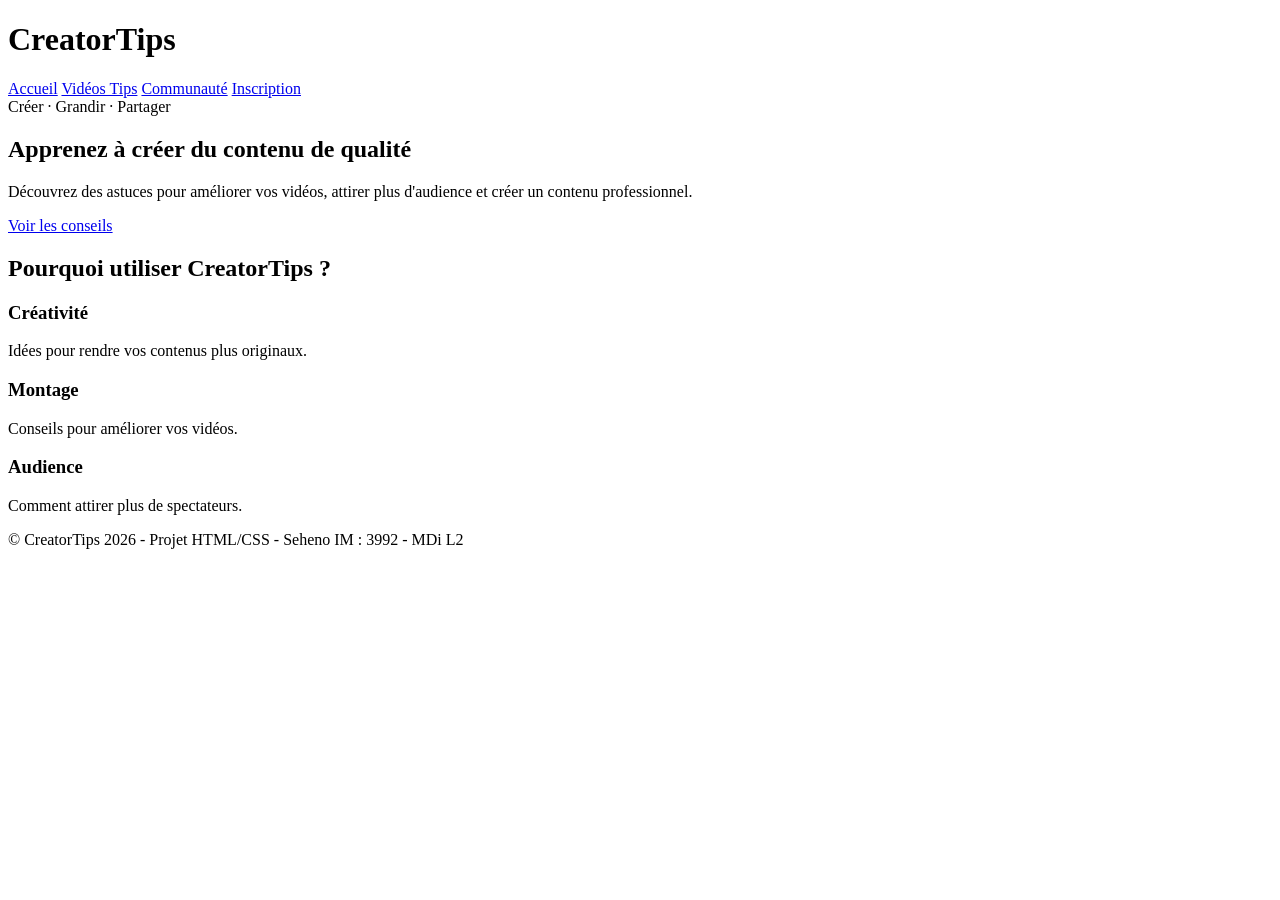
==== index.html @ 38833297 "Add files via upload" ====
<!DOCTYPE html>
<html lang="fr">
<head>
    <!--Encodage-->
    <meta charset="UTF-8">

    <!--Responsive-->
    <meta name="viewport" content="width=device-width, initial-scale=1.0">

    <title>CreatorTips - Accueil</title>
    <meta name="description" content="CreatorTips : des astuces pour créer du contenu vidéo de qualité et développer votre audience.">

    <!--Liaison CSS externe-->
    <link rel="stylesheet" href="css/style.css">
</head>
<body>

    <!--En-tête-->
    <header>
        <h1>CreatorTips</h1>
        <nav>
            <a href="index.html" aria-current="page">Accueil</a>
            <a href="video.html">Vidéos Tips</a>
            <a href="communaute.html">Communauté</a>
            <a href="inscription.html">Inscription</a>
        </nav>
    </header>
    <div class="scrubber"></div>

    <!--Contenu principal-->
    <main>
        <section class="hero">
            <span class="eyebrow">Créer &middot; Grandir &middot; Partager</span>
            <h2>Apprenez à créer du contenu de qualité</h2>
            <p>Découvrez des astuces pour améliorer vos vidéos, attirer plus d'audience et créer un contenu professionnel.</p>
            <a href="video.html" class="btn">Voir les conseils</a>
        </section>
        <section>
            <h2>Pourquoi utiliser CreatorTips ?</h2>
            <div class="cartes">
                <div class="carte">
                    <h3>Créativité</h3>
                    <p>Idées pour rendre vos contenus plus originaux.</p>
                </div>
                <div class="carte">
                    <h3>Montage</h3>
                    <p>Conseils pour améliorer vos vidéos.</p>
                </div>
                <div class="carte">
                    <h3>Audience</h3>
                    <p>Comment attirer plus de spectateurs.</p>
                </div>
            </div>
        </section>
    </main>
    <footer>
        <p>&copy; CreatorTips 2026 - Projet HTML/CSS - Seheno IM : 3992 - MDi L2</p>
    </footer>
</body>
</html>
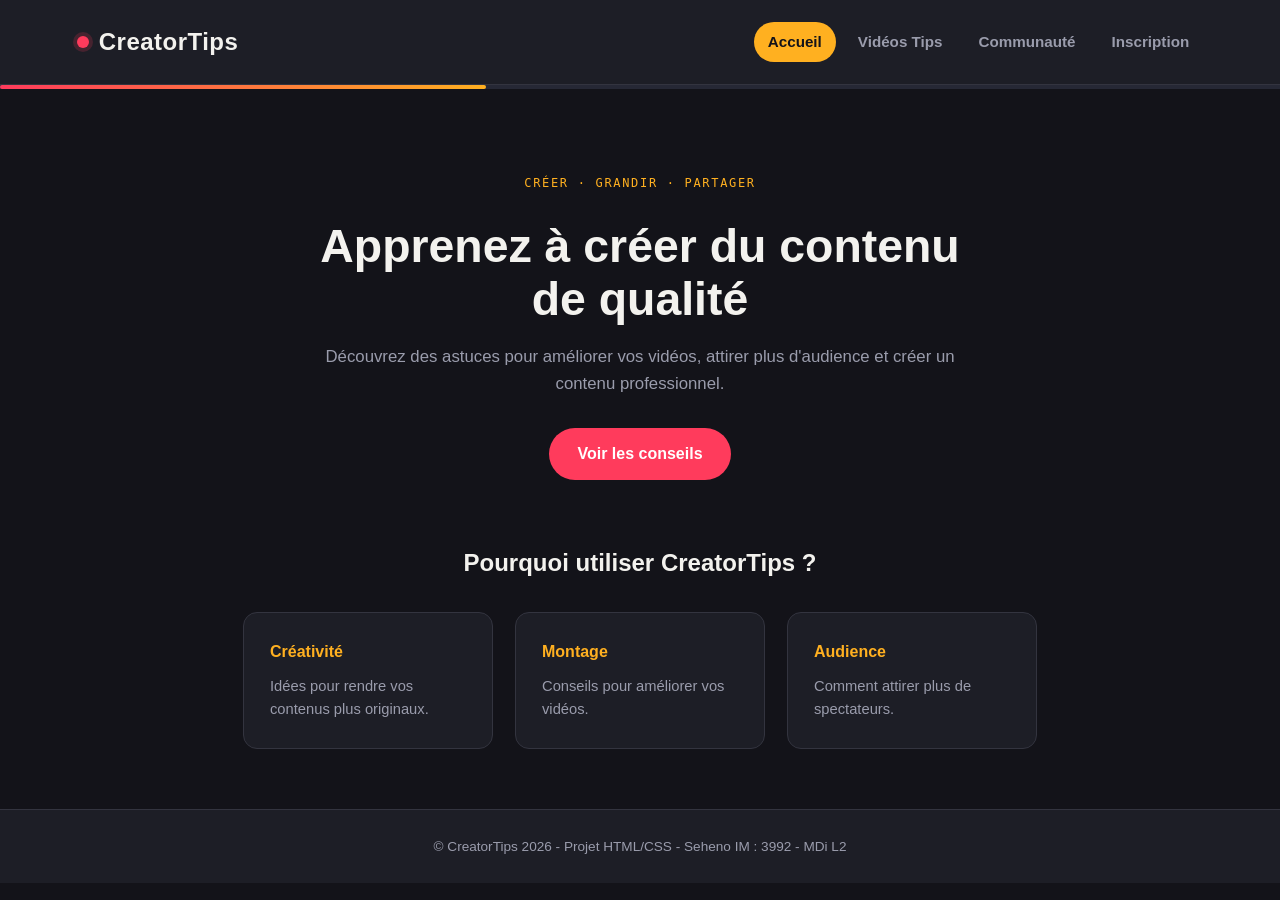
==== commit 987ebefd: "Add Google Analytics tracking code Added Google Analytics tracking script to the HTML file." ====
--- a/index.html
+++ b/index.html
@@ -1,6 +1,20 @@
 <!DOCTYPE html>
 <html lang="fr">
 <head>
+    <!-- Google tag (gtag.js) -->
+<script async src="https://www.googletagmanager.com/gtag/js?id=G-XXXXXXXXXX"></script>
+
+<script>
+window.dataLayer = window.dataLayer || [];
+
+function gtag(){
+    dataLayer.push(arguments);
+}
+
+gtag('js', new Date());
+
+gtag('config', 'G-XXXXXXXXXX');
+</script>
     <!--Encodage-->
     <meta charset="UTF-8">
 
--- a/css/style.css
+++ b/css/style.css
@@ -0,0 +1,585 @@
+/* =========================================================
+   CreatorTips — feuille de style
+   Thème : bande de lecture vidéo (scrubber) comme signature
+   ========================================================= */
+
+@import url('https://fonts.googleapis.com/css2?family=Archivo+Black&family=Work+Sans:wght@400;500;600;700&family=JetBrains+Mono:wght@500&display=swap');
+
+:root{
+    --bg:            #131319;
+    --surface:       #1D1E26;
+    --surface-2:     #262835;
+    --text:          #F3F2EE;
+    --muted:         #9A9CAC;
+    --accent:        #FF3B5C;   /* rouge "REC" */
+    --accent-2:      #FFB020;   /* ambre "play" */
+    --border:        #33343f;
+
+    --font-display: 'Archivo Black', 'Work Sans', sans-serif;
+    --font-body:    'Work Sans', sans-serif;
+    --font-mono:    'JetBrains Mono', monospace;
+}
+
+*{
+    margin: 0;
+    padding: 0;
+    box-sizing: border-box;
+}
+
+html{
+    scroll-behavior: smooth;
+}
+
+body{
+    font-family: var(--font-body);
+    background: var(--bg);
+    color: var(--text);
+    line-height: 1.6;
+}
+
+a{ color: inherit; }
+
+img, video{ max-width: 100%; display: block; }
+
+:focus-visible{
+    outline: 2px solid var(--accent-2);
+    outline-offset: 3px;
+}
+
+/* -----------------------------------------------------------
+   En-tête / navigation
+----------------------------------------------------------- */
+header{
+    background: var(--surface);
+    border-bottom: 1px solid var(--border);
+    padding: 22px 6vw;
+    display: flex;
+    align-items: center;
+    justify-content: space-between;
+    flex-wrap: wrap;
+    gap: 14px;
+}
+
+header h1{
+    font-family: var(--font-display);
+    font-size: 1.5rem;
+    letter-spacing: 0.02em;
+    display: flex;
+    align-items: center;
+    gap: 10px;
+}
+
+/* Le petit point "REC" avant le nom du site : signature du thème vidéo */
+header h1::before{
+    content: "";
+    width: 12px;
+    height: 12px;
+    border-radius: 50%;
+    background: var(--accent);
+    box-shadow: 0 0 0 4px rgba(255, 59, 92, 0.18);
+    flex-shrink: 0;
+}
+
+nav{
+    display: flex;
+    gap: 8px;
+    flex-wrap: wrap;
+}
+
+nav a{
+    text-decoration: none;
+    color: var(--muted);
+    font-weight: 600;
+    font-size: 0.95rem;
+    padding: 8px 14px;
+    border-radius: 999px;
+    transition: color 0.2s ease, background 0.2s ease;
+}
+
+nav a:hover,
+nav a:focus-visible{
+    color: var(--text);
+    background: var(--surface-2);
+}
+
+nav a[aria-current="page"]{
+    color: var(--bg);
+    background: var(--accent-2);
+}
+
+/* -----------------------------------------------------------
+   Bande "scrubber" — élément signature réutilisé comme séparateur
+----------------------------------------------------------- */
+.scrubber{
+    height: 4px;
+    width: 100%;
+    background: var(--surface-2);
+    position: relative;
+    overflow: hidden;
+}
+
+.scrubber::after{
+    content: "";
+    position: absolute;
+    left: 0;
+    top: 0;
+    height: 100%;
+    width: 38%;
+    background: linear-gradient(90deg, var(--accent), var(--accent-2));
+    border-radius: 999px;
+}
+
+/* -----------------------------------------------------------
+   Contenu principal
+----------------------------------------------------------- */
+main{
+    max-width: 1080px;
+    margin: 0 auto;
+    padding: 0 6vw 60px;
+}
+
+/* Hero */
+.hero{
+    padding: 80px 0 56px;
+    text-align: center;
+    max-width: 640px;
+    margin: 0 auto;
+}
+
+.eyebrow{
+    display: inline-block;
+    font-family: var(--font-mono);
+    font-size: 0.75rem;
+    letter-spacing: 0.14em;
+    text-transform: uppercase;
+    color: var(--accent-2);
+    margin-bottom: 18px;
+}
+
+.hero h2{
+    font-family: var(--font-display);
+    font-size: clamp(1.9rem, 4vw, 2.9rem);
+    line-height: 1.15;
+    margin-bottom: 18px;
+}
+
+.hero p{
+    color: var(--muted);
+    font-size: 1.05rem;
+    margin-bottom: 30px;
+}
+
+.btn{
+    background: var(--accent);
+    color: #fff;
+    padding: 13px 28px;
+    display: inline-block;
+    font-weight: 700;
+    text-decoration: none;
+    border-radius: 999px;
+    border: none;
+    cursor: pointer;
+    font-size: 1rem;
+    transition: transform 0.15s ease, background 0.2s ease;
+}
+
+.btn:hover,
+.btn:focus-visible{
+    background: #ff5a76;
+    transform: translateY(-2px);
+}
+
+/* Titres de section génériques */
+main > section > h2,
+main > h2{
+    font-family: var(--font-display);
+    font-size: 1.5rem;
+    margin: 8px 0 30px;
+    text-align: center;
+}
+
+/* Cartes "pourquoi nous" */
+.cartes{
+    display: flex;
+    gap: 22px;
+    justify-content: center;
+    flex-wrap: wrap;
+}
+
+.carte{
+    background: var(--surface);
+    border: 1px solid var(--border);
+    padding: 26px;
+    width: 250px;
+    border-radius: 14px;
+    transition: border-color 0.2s ease, transform 0.2s ease;
+}
+
+.carte:hover{
+    border-color: var(--accent-2);
+    transform: translateY(-3px);
+}
+
+.carte h3{
+    font-family: var(--font-display);
+    font-size: 1rem;
+    margin-bottom: 10px;
+    color: var(--accent-2);
+}
+
+.carte p{
+    color: var(--muted);
+    font-size: 0.92rem;
+}
+
+/* -----------------------------------------------------------
+   Page Vidéos
+----------------------------------------------------------- */
+.page-title{
+    padding-top: 60px;
+}
+
+.contenu-video{
+    display: flex;
+    align-items: flex-start;
+    gap: 30px;
+    margin-top: 36px;
+    background: var(--surface);
+    border: 1px solid var(--border);
+    border-radius: 16px;
+    padding: 24px;
+    flex-wrap: wrap;
+}
+
+.contenu-video video{
+    border-radius: 12px;
+    width: 300px;
+    background: #000;
+}
+
+.contenu-video .carte{
+    flex: 1;
+    min-width: 240px;
+    width: auto;
+    background: var(--surface-2);
+    border: none;
+}
+
+.contenu-video .carte h3{
+    font-size: 0.95rem;
+    line-height: 1.4;
+}
+
+.contenu-video .carte p{
+    margin-top: 10px;
+}
+
+/* Commentaires */
+.commentaires{
+    margin-top: 50px;
+}
+
+.commentaires h2{
+    text-align: left;
+}
+
+.commentaire{
+    background: var(--surface);
+    border: 1px solid var(--border);
+    border-left: 3px solid var(--accent-2);
+    margin: 14px 0;
+    padding: 16px 20px;
+    border-radius: 10px;
+}
+
+.commentaire h4{
+    font-family: var(--font-mono);
+    font-size: 0.8rem;
+    color: var(--accent-2);
+    text-transform: uppercase;
+    letter-spacing: 0.06em;
+    margin-bottom: 6px;
+}
+
+.commentaire p{
+    color: var(--text);
+    font-size: 0.95rem;
+}
+
+/* -----------------------------------------------------------
+   Page Inscription
+----------------------------------------------------------- */
+.form-wrapper{
+    padding-top: 60px;
+    max-width: 420px;
+    margin: 0 auto;
+}
+
+.form-wrapper h2{
+    font-family: var(--font-display);
+    text-align: center;
+    margin-bottom: 8px;
+}
+
+.form-wrapper > p{
+    text-align: center;
+    color: var(--muted);
+    margin-bottom: 30px;
+    font-size: 0.95rem;
+}
+
+form{
+    background: var(--surface);
+    border: 1px solid var(--border);
+    border-radius: 16px;
+    display: flex;
+    flex-direction: column;
+    gap: 18px;
+    padding: 32px;
+}
+
+.champ{
+    display: flex;
+    flex-direction: column;
+    gap: 6px;
+}
+
+label{
+    font-size: 0.85rem;
+    font-weight: 600;
+    color: var(--muted);
+}
+
+input{
+    padding: 12px 14px;
+    border-radius: 10px;
+    border: 1px solid var(--border);
+    background: var(--bg);
+    color: var(--text);
+    font-family: var(--font-body);
+    font-size: 0.95rem;
+}
+
+input::placeholder{
+    color: #5c5e6b;
+}
+
+input:focus-visible{
+    border-color: var(--accent-2);
+}
+
+form button{
+    padding: 13px;
+    background: var(--accent);
+    color: #fff;
+    border: none;
+    border-radius: 999px;
+    font-weight: 700;
+    font-size: 1rem;
+    cursor: pointer;
+    transition: background 0.2s ease, transform 0.15s ease;
+    margin-top: 6px;
+}
+
+form button:hover,
+form button:focus-visible{
+    background: #ff5a76;
+    transform: translateY(-2px);
+}
+
+/* -----------------------------------------------------------
+   Page Communauté
+----------------------------------------------------------- */
+.communaute-intro{
+    padding-top: 60px;
+    text-align: center;
+}
+
+.communaute-intro .bienvenue{
+    color: var(--muted);
+    margin-top: 10px;
+}
+
+.communaute-intro .bienvenue strong{
+    color: var(--accent-2);
+}
+
+.publication{
+    background: var(--surface);
+    border: 1px solid var(--border);
+    border-radius: 16px;
+    padding: 28px;
+    margin-top: 36px;
+}
+
+.publication h3,
+.fil h3{
+    font-family: var(--font-display);
+    font-size: 1.1rem;
+    margin-bottom: 18px;
+}
+
+.form-publication{
+    display: flex;
+    flex-direction: column;
+    gap: 16px;
+}
+
+.form-publication input[type="file"]{
+    background: var(--bg);
+    border: 1px dashed var(--border);
+    padding: 10px;
+    font-size: 0.85rem;
+    color: var(--muted);
+}
+
+.note-demo{
+    margin-top: 14px;
+    font-size: 0.8rem;
+    color: var(--muted);
+    font-style: italic;
+}
+
+.fil{
+    margin-top: 50px;
+}
+
+.fil-communaute{
+    display: flex;
+    flex-direction: column;
+    gap: 22px;
+}
+
+.fil-communaute .vide{
+    color: var(--muted);
+    text-align: center;
+    padding: 30px;
+}
+
+.post{
+    background: var(--surface);
+    border: 1px solid var(--border);
+    border-radius: 16px;
+    padding: 24px;
+}
+
+.post-entete{
+    display: flex;
+    justify-content: space-between;
+    align-items: center;
+    margin-bottom: 8px;
+}
+
+.post-auteur{
+    font-family: var(--font-mono);
+    font-size: 0.8rem;
+    color: var(--accent-2);
+    text-transform: uppercase;
+    letter-spacing: 0.06em;
+}
+
+.post-date{
+    font-size: 0.8rem;
+    color: var(--muted);
+}
+
+.post h3{
+    font-family: var(--font-display);
+    font-size: 1.05rem;
+    margin-bottom: 14px;
+}
+
+.post video{
+    width: 100%;
+    max-width: 420px;
+    border-radius: 12px;
+    background: #000;
+    margin-bottom: 16px;
+}
+
+.post-sans-video{
+    background: var(--surface-2);
+    border-radius: 12px;
+    padding: 30px;
+    text-align: center;
+    color: var(--muted);
+    font-size: 0.85rem;
+    margin-bottom: 16px;
+}
+
+.post-commentaires{
+    display: flex;
+    flex-direction: column;
+    gap: 10px;
+    margin-bottom: 14px;
+}
+
+.post-commentaires .commentaire{
+    margin: 0;
+}
+
+.form-commentaire{
+    display: flex;
+    gap: 10px;
+}
+
+.form-commentaire input{
+    flex: 1;
+}
+
+.form-commentaire button{
+    background: var(--surface-2);
+    color: var(--text);
+    border: 1px solid var(--border);
+    border-radius: 999px;
+    padding: 0 20px;
+    font-weight: 600;
+    cursor: pointer;
+    transition: background 0.2s ease;
+}
+
+.form-commentaire button:hover,
+.form-commentaire button:focus-visible{
+    background: var(--accent-2);
+    color: var(--bg);
+}
+
+/* -----------------------------------------------------------
+   Pied de page
+----------------------------------------------------------- */
+footer{
+    text-align: center;
+    padding: 26px;
+    background: var(--surface);
+    border-top: 1px solid var(--border);
+    color: var(--muted);
+    font-size: 0.85rem;
+}
+
+/* -----------------------------------------------------------
+   Responsive
+----------------------------------------------------------- */
+@media (max-width: 640px){
+    header{
+        flex-direction: column;
+        text-align: center;
+    }
+
+    .contenu-video{
+        flex-direction: column;
+        align-items: center;
+        text-align: center;
+    }
+
+    .contenu-video video{
+        width: 100%;
+        max-width: 320px;
+    }
+}
+
+@media (prefers-reduced-motion: reduce){
+    *{
+        transition: none !important;
+        scroll-behavior: auto !important;
+    }
+}
